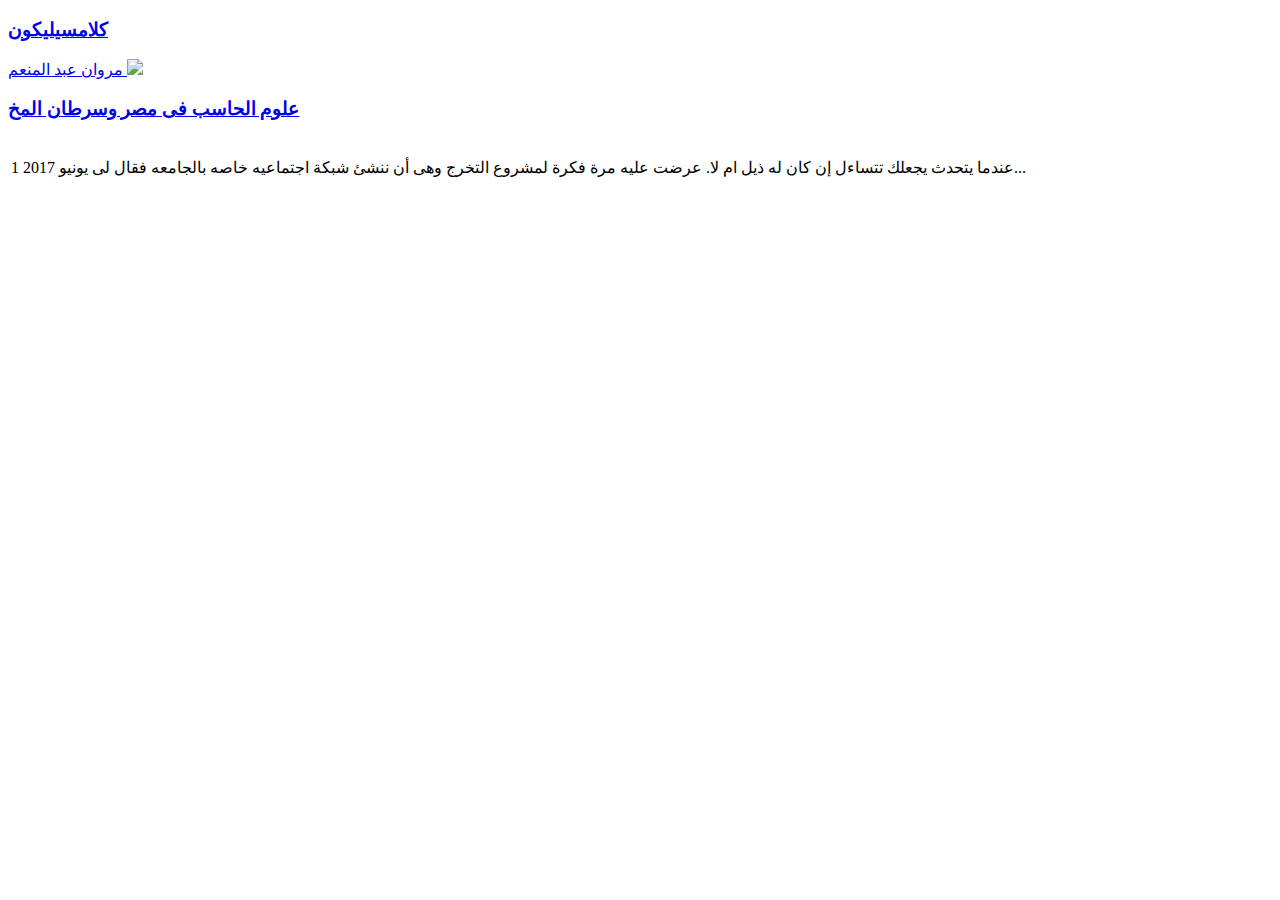
==== index.html @ 8cf02cd7 "adding analytics" ====
<!DOCTYPE html>
<html><head><meta http-equiv="Content-Type" content="text/html; charset=UTF-8">
	<title>كلام سيليكون</title>
	
	<link rel="stylesheet" type="text/css" href="kalamsilicon.css">
	<link href="https://fonts.googleapis.com/css?family=Amiri:400,700|Quando" rel="stylesheet">


<script>
  (function(i,s,o,g,r,a,m){i['GoogleAnalyticsObject']=r;i[r]=i[r]||function(){
  (i[r].q=i[r].q||[]).push(arguments)},i[r].l=1*new Date();a=s.createElement(o),
  m=s.getElementsByTagName(o)[0];a.async=1;a.src=g;m.parentNode.insertBefore(a,m)
  })(window,document,'script','https://www.google-analytics.com/analytics.js','ga');

  ga('create', 'UA-105059138-1', 'auto');
  ga('send', 'pageview');

</script>

</head>
<body class="homepg">
<header>
	<h3><a href="./index.html"><span class="bl">كلا<span class="blm">م</span></span>سيليكون</a></h3>
	<div class="identity">
		<a target="_blank" href="https://twitter.com/mrwnmonm">
			<span>مروان عبد المنعم</span>
			<img src="avatar.jpg">
		</a>
	</div>
</header>
<div class="content">
	

	<div class="post">
		<h3 class="title"><a href="./posts/braincancer.html">علوم الحاسب فى مصر وسرطان المخ</a></h3>	
		<table>
			<tr>
				<td class="date">1 يونيو 2017</td>
				<td>
					<p>
			عندما يتحدث يجعلك تتساءل إن كان له ذيل ام لا. 
عرضت عليه مرة فكرة لمشروع التخرج وهى أن ننشئ شبكة اجتماعيه خاصه بالجامعه 
فقال لى... 
		</p>
				</td>
			</tr>
		</table>
		
	</div>

</div>
	

</body></html>
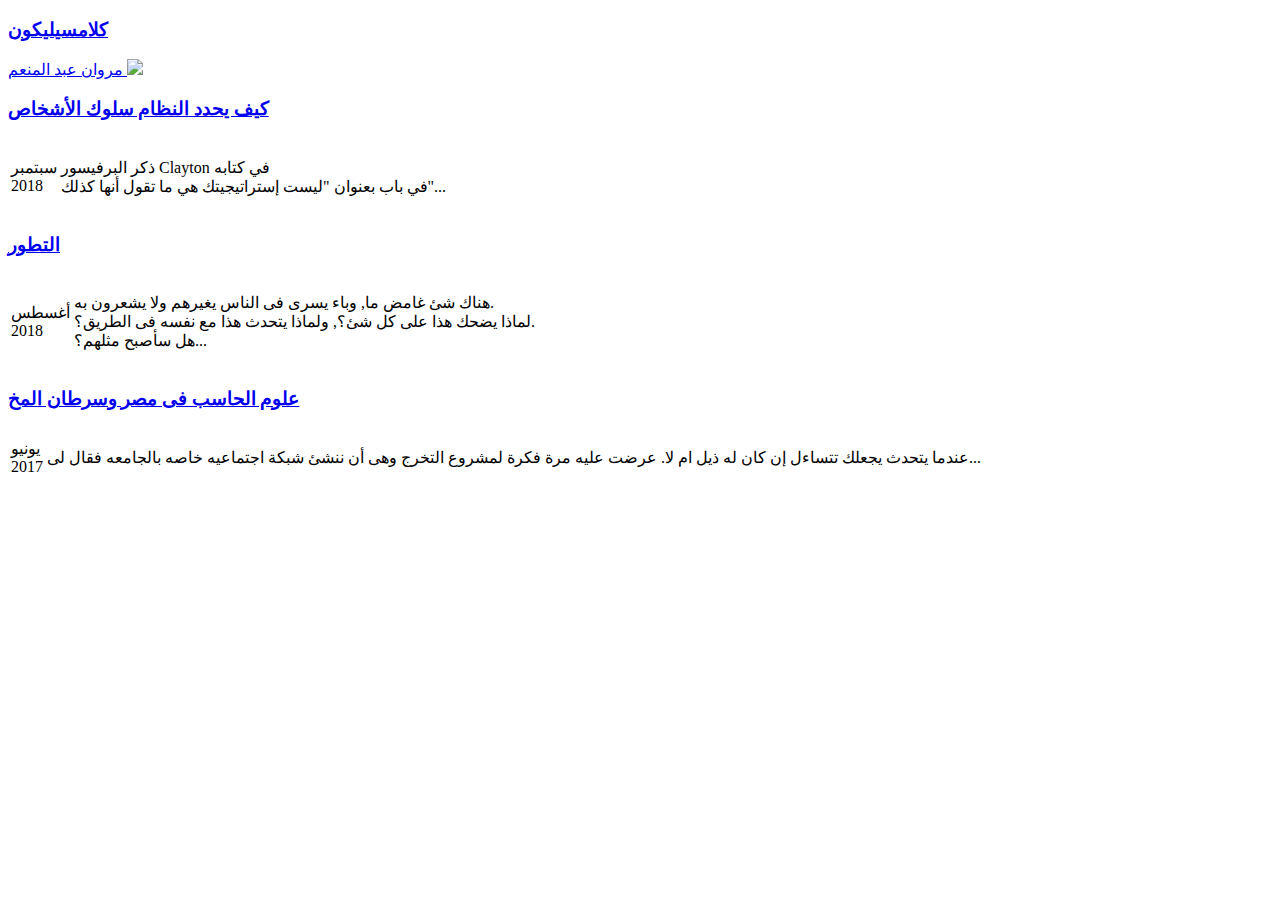
==== commit f78c3eba: "fix" ====
--- a/index.html
+++ b/index.html
@@ -28,26 +28,55 @@
 		</a>
 	</div>
 </header>
-<div class="content">
-	
+<div class="content" style="margin-bottom: 100px;">
+	<div class="post">
+		<h3 class="title"><a href="./posts/consequences.html">كيف يحدد النظام سلوك الأشخاص</a></h3>	
+		<table>
+			<tr>
+				<td class="date">سبتمبر<br>2018</td>
+				<td>
+					<p>
+						ذكر البرفيسور <span class="en">Clayton</span> في كتابه
+						<br>
+						في باب بعنوان "ليست إستراتيجيتك هي ما تقول أنها كذلك"...
+					</p>
+				</td>
+			</tr>
+		</table>
+	</div>
+
+
+	<div class="post">
+		<h3 class="title"><a href="./posts/evolution.html">التطور</a></h3>	
+		<table>
+			<tr>
+				<td class="date">أغسطس<br>2018</td>
+				<td>
+					<p>
+						هناك شئ غامض ما, وباء يسرى فى الناس يغيرهم ولا يشعرون به.<br>
+						لماذا يضحك هذا على كل شئ؟, ولماذا يتحدث هذا مع نفسه فى الطريق؟.<br>
+						هل سأصبح مثلهم؟...
+					</p>
+				</td>
+			</tr>
+		</table>
+	</div>
 
 	<div class="post">
 		<h3 class="title"><a href="./posts/braincancer.html">علوم الحاسب فى مصر وسرطان المخ</a></h3>	
 		<table>
 			<tr>
-				<td class="date">1 يونيو 2017</td>
+				<td class="date">يونيو<br>2017</td>
 				<td>
 					<p>
-			عندما يتحدث يجعلك تتساءل إن كان له ذيل ام لا. 
-عرضت عليه مرة فكرة لمشروع التخرج وهى أن ننشئ شبكة اجتماعيه خاصه بالجامعه 
-فقال لى... 
-		</p>
+						عندما يتحدث يجعلك تتساءل إن كان له ذيل ام لا. 
+						عرضت عليه مرة فكرة لمشروع التخرج وهى أن ننشئ شبكة اجتماعيه خاصه بالجامعه 
+						فقال لى... 
+					</p>
 				</td>
 			</tr>
-		</table>
-		
+		</table>		
 	</div>
-
 </div>
 	
 
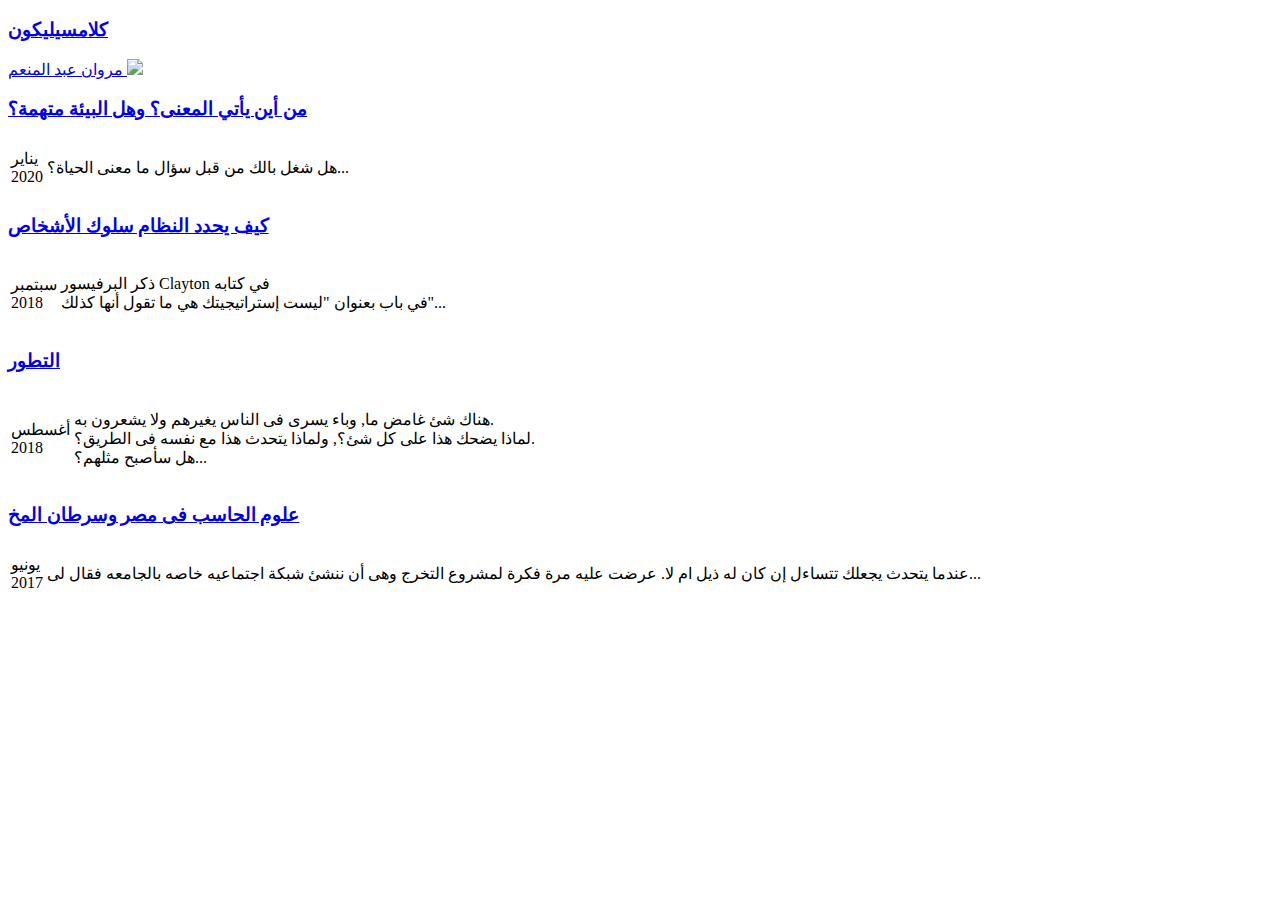
==== commit 5db789b0: "Add the meaning article" ====
--- a/index.html
+++ b/index.html
@@ -22,13 +22,44 @@
 <header>
 	<h3><a href="./index.html"><span class="bl">كلا<span class="blm">م</span></span>سيليكون</a></h3>
 	<div class="identity">
-		<a target="_blank" href="https://twitter.com/mrwnmonm">
+		<a target="_blank" href="https://www.facebook.com/profile.php?id=100012960608950">
 			<span>مروان عبد المنعم</span>
-			<img src="avatar.jpg">
+			<img src="avatar-old.jpg">
 		</a>
 	</div>
 </header>
 <div class="content" style="margin-bottom: 100px;">
+	<!-- <div class="post">
+		<h3 class="title"><a href="./posts/knowledge.html">وظفنى لرفع مستوى فريقك العلمى</a></h3>	
+
+		<table>
+			<tr>
+				<td class="date">نوفمبر<br>2019</td>
+				<td>
+					<p>
+						بدون فخر, فإن أفضل ما يمكننى فعله حقاً هو إكتساب المعرفة. <br>
+أعتقد أن لدى القدرة على إمتصاص ما يقوله أى كتاب ثم تكوين تسلسل أفضل للمعلومات لسهولة حفظها أو شرحها.
+					</p>
+				</td>
+			</tr>
+		</table>
+	</div>
+	 -->
+
+	 <div class="post">
+		<h3 class="title"><a href="./posts/meaning.html">من أين يأتي المعنى؟ وهل البيئة متهمة؟</a></h3>	
+		<table>
+			<tr>
+				<td class="date">يناير<br>2020</td>
+				<td>
+					<p>
+						هل شغل بالك من قبل سؤال ما معنى الحياة؟...
+					</p>
+				</td>
+			</tr>
+		</table>
+	</div>
+	
 	<div class="post">
 		<h3 class="title"><a href="./posts/consequences.html">كيف يحدد النظام سلوك الأشخاص</a></h3>	
 		<table>
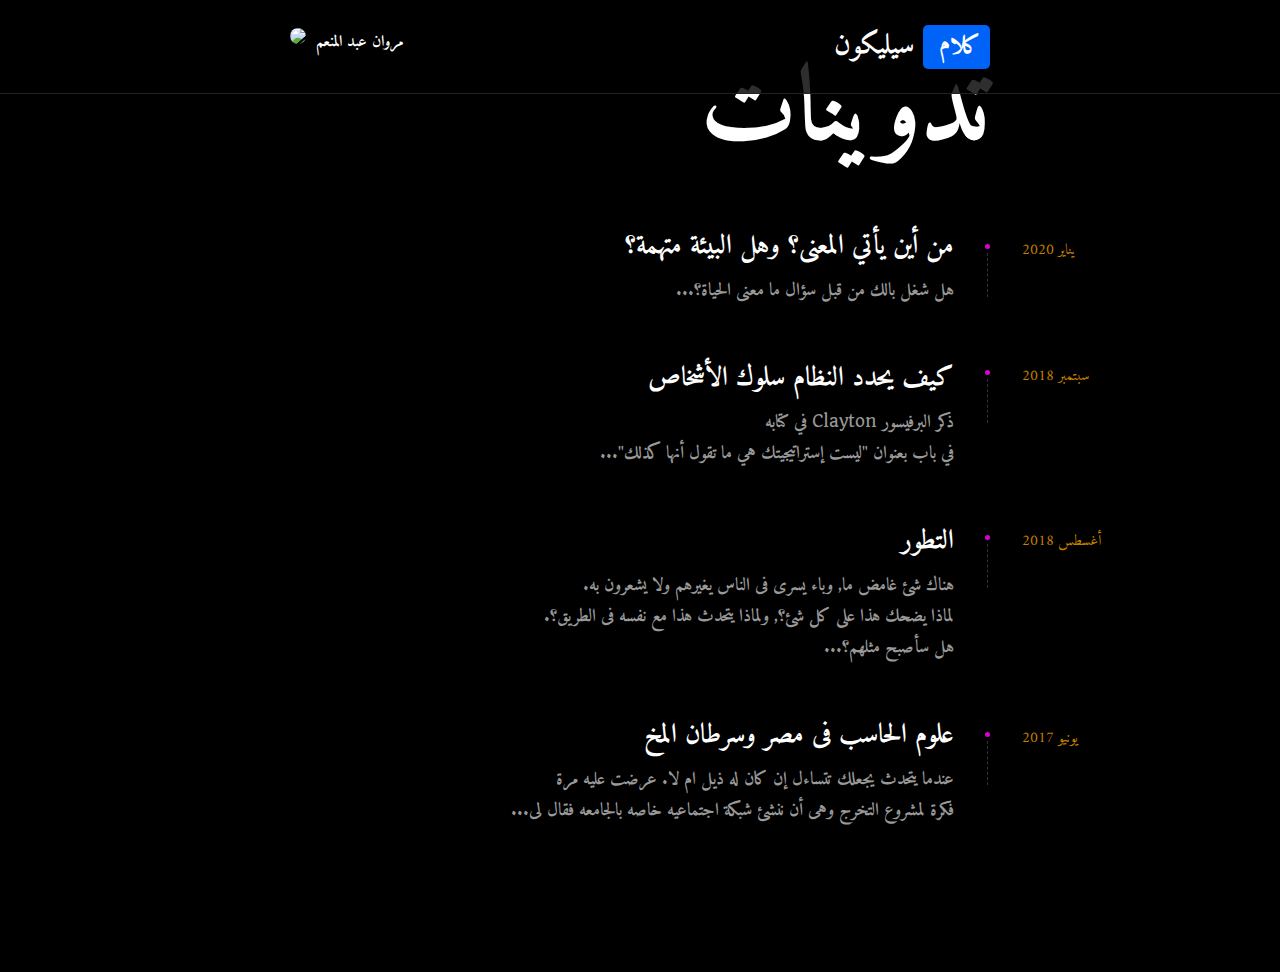
==== commit 789cff55: "redesign" ====
--- a/index.html
+++ b/index.html
@@ -5,7 +5,53 @@
 	<link rel="stylesheet" type="text/css" href="kalamsilicon.css">
 	<link href="https://fonts.googleapis.com/css?family=Amiri:400,700|Quando" rel="stylesheet">
 
+	<style>
+.post p{
+	color: #a8a8a8;
+	color: #999;
+	font-size: 18px;
+	margin-top: 5px;
+}
+.post .title, .post .title a{
+	font-size: 27px;
+	text-decoration: none;
+	color: #fff;
+	margin: 0;
+	text-align: right;
+	position: relative;
+	width: auto;
+	top: initial;
+	left: initial;
+	z-index: initial;
+}
 
+.date .dot{
+	width: 5px;
+	height: 5px;
+	position: absolute;
+	background: #9051ff;
+	background: #de00cd;
+	border-radius: 50px;
+	left: -3px;
+	top: -9px;
+}
+header{
+	/* width: 952px; */
+}
+.content{
+	/* width: 830px; */
+	margin: 100px auto;
+}
+.headerfooter{
+	/* display: none; */
+}
+.psts{
+	font-size: 105px;
+    position: absolute;
+    top: 21px;
+    z-index: -9;
+}
+	</style>
 <script>
   (function(i,s,o,g,r,a,m){i['GoogleAnalyticsObject']=r;i[r]=i[r]||function(){
   (i[r].q=i[r].q||[]).push(arguments)},i[r].l=1*new Date();a=s.createElement(o),
@@ -28,6 +74,7 @@
 		</a>
 	</div>
 </header>
+<div class="headerfooter"></div>
 <div class="content" style="margin-bottom: 100px;">
 	<!-- <div class="post">
 		<h3 class="title"><a href="./posts/knowledge.html">وظفنى لرفع مستوى فريقك العلمى</a></h3>	
@@ -46,12 +93,22 @@
 	</div>
 	 -->
 
+	 <div class="psts">
+		 تدوينات
+	 </div>
+
 	 <div class="post">
-		<h3 class="title"><a href="./posts/meaning.html">من أين يأتي المعنى؟ وهل البيئة متهمة؟</a></h3>	
+			
 		<table>
 			<tr>
-				<td class="date">يناير<br>2020</td>
+				<td class="date" style="margin-top: 31px;">
+					<span class="dot"></span>
+					<span>
+						يناير 2020
+					</span>
+				</td>
 				<td>
+					<h3 class="title"><a href="./posts/meaning.html">من أين يأتي المعنى؟ وهل البيئة متهمة؟</a></h3>
 					<p>
 						هل شغل بالك من قبل سؤال ما معنى الحياة؟...
 					</p>
@@ -61,11 +118,17 @@
 	</div>
 	
 	<div class="post">
-		<h3 class="title"><a href="./posts/consequences.html">كيف يحدد النظام سلوك الأشخاص</a></h3>	
+			
 		<table>
 			<tr>
-				<td class="date">سبتمبر<br>2018</td>
+				<td class="date" style="margin-top: 22px;">
+					<span class="dot"></span>
+					<span>
+						سبتمبر 2018
+					</span>
+				</td>
 				<td>
+					<h3 class="title"><a href="./posts/consequences.html">كيف يحدد النظام سلوك الأشخاص</a></h3>
 					<p>
 						ذكر البرفيسور <span class="en">Clayton</span> في كتابه
 						<br>
@@ -78,11 +141,17 @@
 
 
 	<div class="post">
-		<h3 class="title"><a href="./posts/evolution.html">التطور</a></h3>	
+			
 		<table>
 			<tr>
-				<td class="date">أغسطس<br>2018</td>
+				<td class="date" style="margin-top: 26px;">
+					<span class="dot"></span>
+					<span>
+						أغسطس 2018
+					</span>
+				</td>
 				<td>
+					<h3 class="title"><a href="./posts/evolution.html">التطور</a></h3>
 					<p>
 						هناك شئ غامض ما, وباء يسرى فى الناس يغيرهم ولا يشعرون به.<br>
 						لماذا يضحك هذا على كل شئ؟, ولماذا يتحدث هذا مع نفسه فى الطريق؟.<br>
@@ -94,14 +163,20 @@
 	</div>
 
 	<div class="post">
-		<h3 class="title"><a href="./posts/braincancer.html">علوم الحاسب فى مصر وسرطان المخ</a></h3>	
+			
 		<table>
 			<tr>
-				<td class="date">يونيو<br>2017</td>
+				<td class="date" style="margin-top: 30px;">
+					<span class="dot"></span>
+					<span>
+						يونيو 2017
+					</span>
+				</td>
 				<td>
+					<h3 class="title"><a href="./posts/braincancer.html">علوم الحاسب فى مصر وسرطان المخ</a></h3>
 					<p>
-						عندما يتحدث يجعلك تتساءل إن كان له ذيل ام لا. 
-						عرضت عليه مرة فكرة لمشروع التخرج وهى أن ننشئ شبكة اجتماعيه خاصه بالجامعه 
+						عندما يتحدث يجعلك تتساءل إن كان له ذيل ام لا. عرضت عليه مرة
+						<br> فكرة لمشروع التخرج وهى أن ننشئ شبكة اجتماعيه خاصه بالجامعه 
 						فقال لى... 
 					</p>
 				</td>
--- a/kalamsilicon.css
+++ b/kalamsilicon.css
@@ -0,0 +1,288 @@
+/*! normalize.css v7.0.0 | MIT License | github.com/necolas/normalize.css */
+button,hr,input{overflow:visible}audio,canvas,progress,video{display:inline-block}progress,sub,sup{vertical-align:baseline}[type=checkbox],[type=radio],legend{box-sizing:border-box;padding:0}html{line-height:1.15;-ms-text-size-adjust:100%;-webkit-text-size-adjust:100%}body{margin:0}article,aside,details,figcaption,figure,footer,header,main,menu,nav,section{display:block}h1{font-size:2em;margin:.67em 0}figure{margin:1em 40px}hr{box-sizing:content-box;height:0}code,kbd,pre,samp{font-family:monospace,monospace;font-size:1em}a{background-color:transparent;-webkit-text-decoration-skip:objects}abbr[title]{border-bottom:none;text-decoration:underline;text-decoration:underline dotted}b,strong{font-weight:bolder}dfn{font-style:italic}mark{background-color:#ff0;color:#000}small{font-size:80%}sub,sup{font-size:75%;line-height:0;position:relative}sub{bottom:-.25em}sup{top:-.5em}audio:not([controls]){display:none;height:0}img{border-style:none}svg:not(:root){overflow:hidden}button,input,optgroup,select,textarea{font-family:sans-serif;font-size:100%;line-height:1.15;margin:0}button,select{text-transform:none}[type=reset],[type=submit],button,html [type=button]{-webkit-appearance:button}[type=button]::-moz-focus-inner,[type=reset]::-moz-focus-inner,[type=submit]::-moz-focus-inner,button::-moz-focus-inner{border-style:none;padding:0}[type=button]:-moz-focusring,[type=reset]:-moz-focusring,[type=submit]:-moz-focusring,button:-moz-focusring{outline:ButtonText dotted 1px}fieldset{padding:.35em .75em .625em}legend{color:inherit;display:table;max-width:100%;white-space:normal}textarea{overflow:auto}[type=number]::-webkit-inner-spin-button,[type=number]::-webkit-outer-spin-button{height:auto}[type=search]{-webkit-appearance:textfield;outline-offset:-2px}[type=search]::-webkit-search-cancel-button,[type=search]::-webkit-search-decoration{-webkit-appearance:none}::-webkit-file-upload-button{-webkit-appearance:button;font:inherit}summary{display:list-item}[hidden],template{display:none}
+/* End of normalize */
+
+html{
+	background: #000;
+	margin-right: calc(-1 * (100vw - 100%)); /* https://stackoverflow.com/a/30293718/1420619 */
+}
+body{
+	margin: 0 auto;
+	font-family: amiribold;
+	font-family: Amiri;
+	direction: rtl;
+	text-align: right;
+	line-height: normal;
+}
+
+a{
+	text-decoration: none;
+	color: #309bf5;
+}
+
+strong{
+	color: #fff;
+}
+
+.en{
+	font-family: 'Quando', serif;
+	font-size: 16px;
+	font-weight: normal;
+}
+
+.content{
+	width: 700px;
+	/* width: 755px; */
+	margin: 0 auto;
+	padding-top: 49px;
+	color: #000;
+	color: #fff;
+	font-size: 40px;
+	font-weight: bold;
+	margin-top: 100px;
+}
+
+header{
+	position: relative;
+	margin-top: 37px;
+	width: 700px;
+	margin: 24px auto 30px;
+}
+
+header h3{
+	/* font-family: amiribold; */
+	margin: 0;
+	color: #fff;
+	/* color: #999; */
+	/* border-bottom: 7px solid #439cea; */
+	/* color: #439CEC; */
+	margin-top: -4px;
+	font-size: 29px;
+	display: inline-block;
+}
+
+header h3 a{
+	color: #fff;
+	text-decoration: none;
+}
+
+header h3 .bl{
+	background: #2196F3;
+	background: #5f00c7;
+	background: #0063f7;
+	border-radius: 5px;
+	color: #fff;
+	margin-left: 9px;
+	display: inline-block;
+	padding: 2px 9px 2px 16px;
+	line-height: 40px;
+	font-size: 25px;
+	width: 67px;
+	box-sizing: border-box; 
+	/* font-family: 'Aref Ruqaa', serif; */
+}
+
+header h3 .blm{
+	position: absolute;
+  top: 0px;
+}
+
+header .nav{
+    float: left;
+    margin-top: 35px;
+    margin-left: -5px;
+    display: inline-block;
+}
+
+header .nav a{
+	text-decoration: none;
+	padding: 8px 5px;
+	margin: 0 25px;
+	font-size: 30px;
+	color: #bbb;
+}
+
+header .nav a:hover, header .nav a.active{
+	color: #000;
+	border-bottom: 7px solid #439cea;
+	cursor: pointer;
+}
+
+
+header .nav a:last-of-type{
+	margin-left: 0;
+}
+
+
+header .identity{
+	display: inline-block;
+	float: left;
+	margin-top: 4px;
+	/* opacity: 0.2; */
+}
+
+header .identity:hover{
+	/* opacity: 1; */
+}
+
+header .identity img{
+	width: 34px;
+	border-radius: 50px;
+	vertical-align: top;
+	margin-right: 5px;
+	/* border: 3px solid #545454; */
+}
+
+header .identity span{color: #fff;font-weight: bold;}
+
+/* stupid, I know */
+.headerfooter{
+	height: 1px;
+	background: #000000d1;
+	position: absolute;
+	width: 100%;
+	left: 0;
+	top: 0;
+	height: 93px;
+	z-index: -1;
+	border-bottom: 0.5px solid #222;
+}
+
+.footer{
+	float: left;
+	color: #adadad;
+	font-size: 38px;
+	margin-top: 60px;
+	font-family: shekari;
+}
+
+
+
+
+.project{
+ 	font-size: 19px;
+    width: 450px;
+    background: #eaeaea;
+    color: #555;
+    padding: 10px 15px;
+    border-radius: 5px;
+    float: right;
+    margin-left: 20px;
+    margin-bottom: 20px;
+    display: table-cell;
+    line-height: 1.7;
+}
+
+.project.left{
+	float: left;
+	margin-left: 0;
+}
+
+.project .title{
+    font-size: 27px;
+    color: #000;
+}
+
+.project .desc{
+	padding: 3px 0;
+    display: block;
+}
+
+.project .meta{
+    display: block;
+    font-size: 17px;
+    color: #777;
+    padding-top: 5px;
+}
+
+
+.post{
+	padding-bottom: 100px;
+}
+
+
+.post p{
+	color: #a8a8a8;
+	font-size: 20px;
+	margin-top: 5px;
+}
+
+.post h5{
+	font-size: 29px;
+	margin: 5px;
+}
+
+.post .title, .post .title a{
+	/* font-size: 50px;
+	text-align: center;
+	text-decoration: none;
+	color: #fff;
+	margin: 20px auto 40px; */
+
+
+	font-size: 69px;
+  text-align: center;
+	text-decoration: none;
+	color: #fff;
+	margin: 20px auto 40px;
+	position: absolute;
+	top: 33px;
+	z-index: -9;
+	width: 90%;
+	left: 5%;
+}
+.post .title a:hover{
+	/*border-bottom: 2px solid #e49de6;*/
+}
+
+.post .title .fix{
+	text-decoration: line-through;
+    color: #777;
+    font-style: italic; 
+    padding-left: 15px;
+}
+
+
+.split{
+	width: 200px;
+	height: 1px;
+	margin: 50px auto;
+	background: white;
+	background: -webkit-radial-gradient(white, black);
+	background: -o-radial-gradient(white, black);
+	background: -moz-radial-gradient(white, black);
+	background: radial-gradient(#adb0b7, black);
+}
+
+
+.date{
+	font-size: 15px;
+	vertical-align: middle;
+	font-weight: normal;
+	color: #8a8a07;
+	color: #a58100;
+	color: #c78100;
+	position: relative;
+	height: 33px;
+	padding-top: 10px;
+	width: 108px;
+	text-align: left;
+	padding-left: 37px;
+	margin-left: 30px;
+	display: inline-block;
+	border-left: 1px dashed #333;
+}
+
+.date span:nth-child(2){
+	position: absolute;
+	left: 34px;
+	top: -16px;
+	/* border: 1px solid; */
+  /* padding: 2px 10px 1px; */
+  /* border-radius: 4px; */
+}
+
+.homepg .post{
+	padding-bottom: 25px;
+	margin-right: -146px;
+}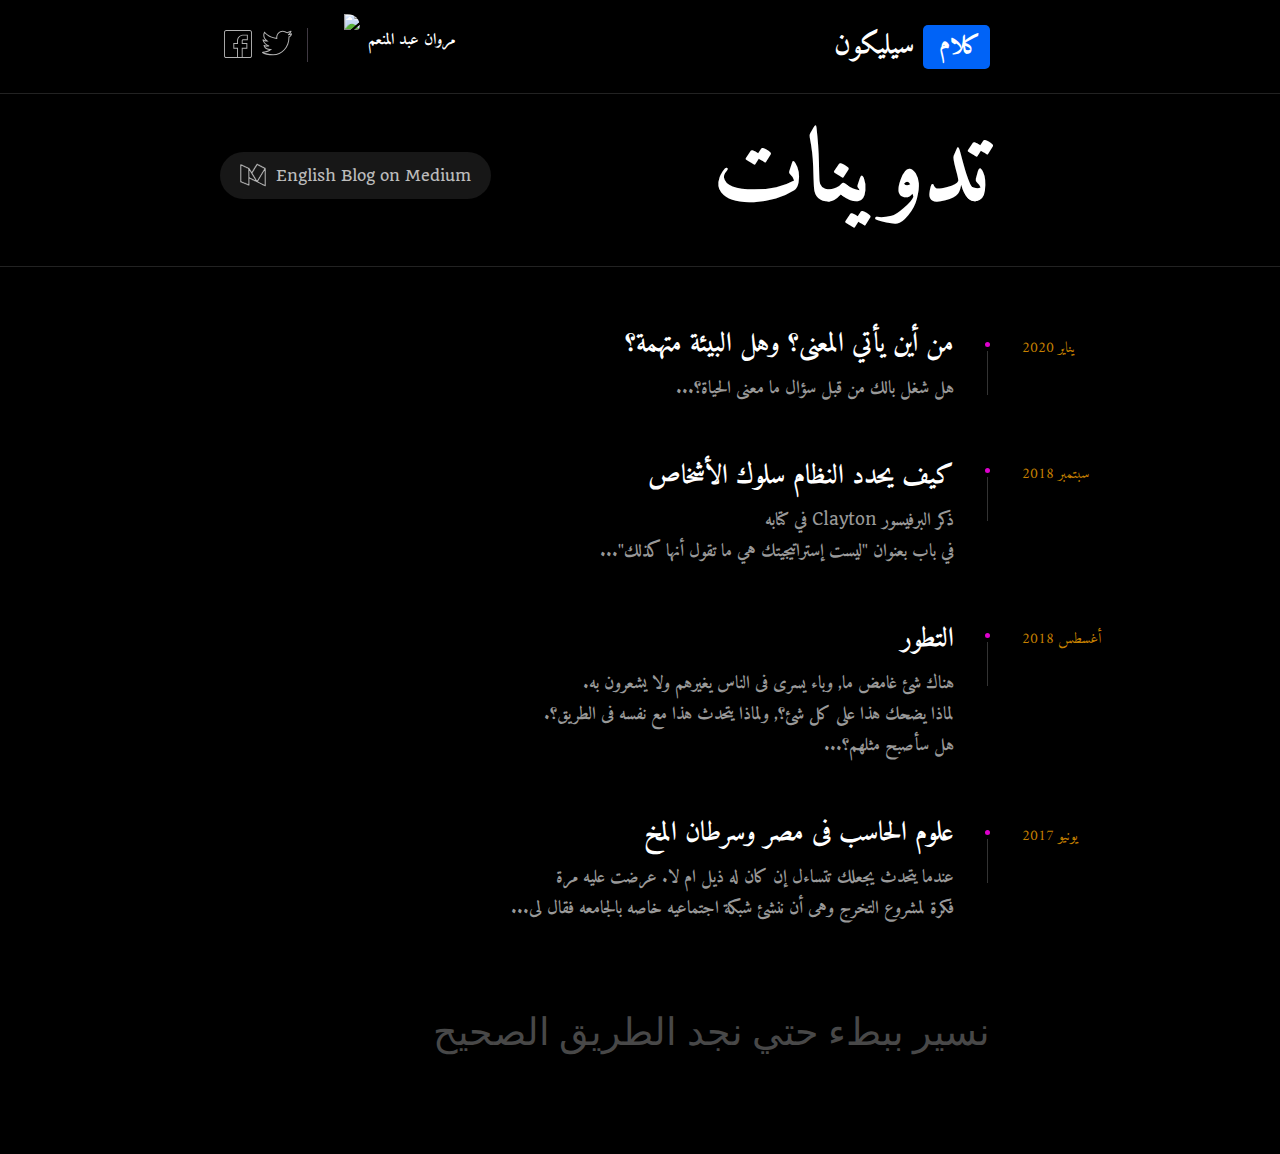
==== commit f80a64b4: "Change style file name" ====
--- a/index.html
+++ b/index.html
@@ -1,11 +1,20 @@
 <!DOCTYPE html>
-<html><head><meta http-equiv="Content-Type" content="text/html; charset=UTF-8">
+<html>
+	<head><meta http-equiv="Content-Type" content="text/html; charset=UTF-8">
 	<title>كلام سيليكون</title>
+
+	<link rel="shortcut icon" href="./favicon.ico" type="image/x-icon">
+	<link rel="icon" href="./favicon.ico" type="image/x-icon">
 	
-	<link rel="stylesheet" type="text/css" href="kalamsilicon.css">
+	<link rel="stylesheet" type="text/css" href="kalamsilicon-2-11-2020.css">
 	<link href="https://fonts.googleapis.com/css?family=Amiri:400,700|Quando" rel="stylesheet">
 
 	<style>
+		@font-face {
+    font-family: 'shekari';
+    font-style: bold;
+    src: url("shekari.ttf");
+}
 .post p{
 	color: #a8a8a8;
 	color: #999;
@@ -40,16 +49,62 @@
 }
 .content{
 	/* width: 830px; */
-	margin: 100px auto;
-}
-.headerfooter{
-	/* display: none; */
+	margin: 0px auto;
+	padding-top: 0;
+}
+.pstsfooter{
+	background: #000000d1;
+	position: absolute;
+	width: 100%;
+	left: 0;
+	top: 173px;
+	height: 93px;
+	z-index: -88;
+	border-bottom: 0.5px solid #222;
 }
 .psts{
-	font-size: 105px;
-    position: absolute;
-    top: 21px;
-    z-index: -9;
+	font-size: 101px;
+	line-height: 134px;
+	padding: 7px 0 76px;
+	color: #fff;
+	font-weight: bold;
+	width: 700px;
+	margin: 0 auto;
+	position: relative;
+}
+
+.psts a{
+	position: absolute;
+	font-size: 15px;
+	left: -70px;
+	top: 51px;
+	background: #ffffff17;
+	display: inline-block;
+	border-radius: 50px;
+	color: #ffffffb8;
+	line-height: initial;
+	padding: 10px 20px 7px;
+}
+.psts a span{
+	float: right;
+	display: inline-block;
+	margin-left: 10px;
+	margin-top: 4px;
+}
+.psts a:hover{
+	transition: all 0.75s ease;
+	color: #ffffffcc;
+	background: #ffffff1f;
+}
+.psts a svg{
+	fill: #fff;
+	opacity: 0.7;
+	transition: opacity 0.5s;
+	cursor: pointer;
+	width: 26px;
+}
+.psts a svg:hover{
+	opacity: 1 !important;
 }
 	</style>
 <script>
@@ -67,14 +122,31 @@
 <body class="homepg">
 <header>
 	<h3><a href="./index.html"><span class="bl">كلا<span class="blm">م</span></span>سيليكون</a></h3>
-	<div class="identity">
-		<a target="_blank" href="https://www.facebook.com/profile.php?id=100012960608950">
+	<div class="leftnav">
+		<div class="identity">
 			<span>مروان عبد المنعم</span>
-			<img src="avatar-old.jpg">
-		</a>
+			<img src="./avatar.png">
+		</div>
+		<div class="links">
+			<a class="twitter" target="_blank" href="https://twitter.com/marwan_nwh">
+				<svg version="1.1" id="Layer_1" width="30px" xmlns="http://www.w3.org/2000/svg" xmlns:xlink="http://www.w3.org/1999/xlink" x="0px" y="0px" viewBox="0 0 511.271 511.271" style="enable-background:new 0 0 511.271 511.271;" xml:space="preserve"> <g> <g> <path d="M508.342,94.243c-2.603-2.603-6.942-3.471-10.414-2.603l-17.356,6.075c10.414-12.149,17.356-25.166,21.695-37.315 c1.736-4.339,0.868-7.81-1.736-10.414c-2.603-2.603-6.942-3.471-10.414-1.736c-24.298,10.414-45.125,19.092-62.481,24.298 c0,0.868-0.868,0-1.736,0c-13.885-7.81-47.729-25.166-72.027-25.166c-61.614,0.868-111.078,52.936-111.078,116.285v3.471 c-90.251-17.356-139.715-43.39-193.519-99.797L40.6,58.663l-5.207,10.414c-29.505,56.407-8.678,107.607,25.166,142.319 c-15.62-2.603-26.034-7.81-35.58-15.62c-3.471-2.603-7.81-3.471-12.149-0.868c-3.471,1.736-5.207,6.942-4.339,11.281 c12.149,40.786,42.522,73.763,75.498,93.722c-15.62,0-28.637-1.736-41.654-10.414c-3.471-1.736-8.678-1.736-12.149,0.868 s-5.207,6.942-3.471,11.281c15.62,44.258,45.993,67.688,94.59,73.763c-25.166,14.753-58.142,26.902-109.342,27.77 c-5.207,0-9.546,3.471-11.281,7.81c-1.736,5.207,0,9.546,3.471,13.017c31.241,25.166,100.664,39.919,186.576,39.919 c152.732,0,277.695-136.244,277.695-303.729v-2.603c19.092-9.546,34.712-27.77,42.522-52.936 C511.813,101.185,510.945,96.846,508.342,94.243z M456.274,143.707l-5.207,1.736v14.753 c0,157.939-117.153,286.373-260.339,286.373c-78.97,0-131.905-13.017-160.542-26.902c59.878-4.339,94.59-23.431,121.492-44.258 l21.695-15.62h-26.034c-49.464,0-79.837-13.885-97.193-46.861c15.62,5.207,32.108,5.207,50.332,4.339 c6.942-0.868,13.885-0.868,20.827-0.868l2.603-17.356c-32.976-9.546-72.027-39.051-91.119-78.969 c17.356,7.81,36.447,9.546,53.803,9.546h26.902L91.8,213.999c-18.224-13.017-72.027-59.01-45.993-124.963 c55.539,54.671,108.475,79.837,203.932,97.193l10.414,1.736v-24.298c0-53.803,41.654-98.061,93.722-98.929 c19.959-0.868,52.936,17.356,62.481,22.563c5.207,2.603,10.414,3.471,15.62,1.736c13.017-4.339,28.637-10.414,45.993-17.356 c-7.81,13.017-18.224,25.166-32.108,36.448c-3.471,2.603-4.339,7.81-2.603,12.149c1.736,4.339,6.942,6.075,11.281,4.339 l33.844-11.281C482.308,124.616,472.762,137.633,456.274,143.707z"/> </g> </g> <g> </g> <g> </g> <g> </g> <g> </g> <g> </g> <g> </g> <g> </g> <g> </g> <g> </g> <g> </g> <g> </g> <g> </g> <g> </g> <g> </g> <g> </g> </svg>
+			</a>
+			<a class="facebook" target="_blank" href="https://www.facebook.com/kalamsilicon">
+				<svg version="1.1" id="Layer_1" width="28px" xmlns="http://www.w3.org/2000/svg" xmlns:xlink="http://www.w3.org/1999/xlink" x="0px" y="0px" viewBox="0 0 512 512" style="enable-background:new 0 0 512 512;" xml:space="preserve"> <g transform="translate(1 1)"> <g> <path d="M468.333-1H41.667C17.773-1-1,17.773-1,41.667v426.667C-1,492.227,17.773,511,41.667,511h196.267h102.4h128 C492.227,511,511,492.227,511,468.333V41.667C511,17.773,492.227-1,468.333-1z M255,493.933V323.267h-68.267V255H255v-59.733 c0-48.64,37.547-89.6,85.333-93.867h76.8v68.267h-68.267c-14.507,0-25.6,11.093-25.6,25.6V255H408.6v68.267h-85.333v170.667H255z M493.933,468.333c0,14.507-11.093,25.6-25.6,25.6h-128v-153.6h85.333v-102.4h-85.333v-42.667c0-5.12,3.413-8.533,8.533-8.533 H434.2v-102.4h-94.72c-57.173,5.12-101.547,53.76-101.547,110.933v42.667h-68.267v102.4h68.267v153.6H41.667 c-14.507,0-25.6-11.093-25.6-25.6V41.667c0-14.507,11.093-25.6,25.6-25.6h426.667c14.507,0,25.6,11.093,25.6,25.6V468.333z"/> </g> </g> <g> </g> <g> </g> <g> </g> <g> </g> <g> </g> <g> </g> <g> </g> <g> </g> <g> </g> <g> </g> <g> </g> <g> </g> <g> </g> <g> </g> <g> </g> </svg>
+			</a>
+		</div>
 	</div>
 </header>
 <div class="headerfooter"></div>
+<div class="psts">
+	تدوينات
+
+	<a class="medium en" target="_blank" href="https://medium.com/kalamsilicon">
+		<svg id="regular" style="stroke-width: 0.5px; stroke: #000;" enable-background="new 0 0 24 24" viewBox="0 0 24 24" xmlns="http://www.w3.org/2000/svg"><path d="m.464 18.897 7.5 3.09c.497.204 1.04-.164 1.036-.697l-.034-5.647c19.12 9.52 12.525 6.236 13.952 6.947.498.243 1.082-.117 1.082-.673v-15.846c0-.91-1.902-1.474-7.616-4.413-.191-.129-.42-.182-.631-.151-.643-.001-.346-.16-4.907 7.269-.409-.672-.846-1.391-1.317-2.165-.767-1.263-.767-1.263-1.026-1.378-.01-.005-.02-.004-.03-.009-.005-.001-.008-.005-.013-.007l-7.407-3.265c-.495-.22-1.053.145-1.053.686v15.565c0 .304.184.578.464.694zm16.393-.971c.884-1.367 2.374-4.203 5.643-9.387v12.171zm-.831-14.77c3.58 1.843 5.318 2.659 6.174 3.089l-6.452 10.533c-.641-1.046-1.83-2.966-4.025-6.563 2.793-4.537 3.878-6.376 4.303-7.059zm-2.305 13.196-4.751-2.388-.014-.007-.033-5.463c1.738 2.844 4.719 7.728 4.798 7.858zm-12.221-12.563 5.91 2.605.083 13.777-5.993-2.469z"/></svg>
+		<span>English Blog on Medium</span>
+	</a>
+</div>
+<div class="pstsfooter"></div>
 <div class="content" style="margin-bottom: 100px;">
 	<!-- <div class="post">
 		<h3 class="title"><a href="./posts/knowledge.html">وظفنى لرفع مستوى فريقك العلمى</a></h3>	
@@ -93,9 +165,7 @@
 	</div>
 	 -->
 
-	 <div class="psts">
-		 تدوينات
-	 </div>
+	 
 
 	 <div class="post">
 			
@@ -183,6 +253,15 @@
 			</tr>
 		</table>		
 	</div>
+
+	<div style="
+	font-family: shekari; 
+	color: #484848;
+	font-size: 38px;
+	margin-top: 40px; 
+	font-weight: normal;">
+		نسير ببطء حتي نجد الطريق الصحيح
+	</div>
 </div>
 	
 
--- a/kalamsilicon-2-11-2020.css
+++ b/kalamsilicon-2-11-2020.css
@@ -0,0 +1,446 @@
+/*! normalize.css v7.0.0 | MIT License | github.com/necolas/normalize.css */
+button,hr,input{overflow:visible}audio,canvas,progress,video{display:inline-block}progress,sub,sup{vertical-align:baseline}[type=checkbox],[type=radio],legend{box-sizing:border-box;padding:0}html{line-height:1.15;-ms-text-size-adjust:100%;-webkit-text-size-adjust:100%}body{margin:0}article,aside,details,figcaption,figure,footer,header,main,menu,nav,section{display:block}h1{font-size:2em;margin:.67em 0}figure{margin:1em 40px}hr{box-sizing:content-box;height:0}code,kbd,pre,samp{font-family:monospace,monospace;font-size:1em}a{background-color:transparent;-webkit-text-decoration-skip:objects}abbr[title]{border-bottom:none;text-decoration:underline;text-decoration:underline dotted}b,strong{font-weight:bolder}dfn{font-style:italic}mark{background-color:#ff0;color:#000}small{font-size:80%}sub,sup{font-size:75%;line-height:0;position:relative}sub{bottom:-.25em}sup{top:-.5em}audio:not([controls]){display:none;height:0}img{border-style:none}svg:not(:root){overflow:hidden}button,input,optgroup,select,textarea{font-family:sans-serif;font-size:100%;line-height:1.15;margin:0}button,select{text-transform:none}[type=reset],[type=submit],button,html [type=button]{-webkit-appearance:button}[type=button]::-moz-focus-inner,[type=reset]::-moz-focus-inner,[type=submit]::-moz-focus-inner,button::-moz-focus-inner{border-style:none;padding:0}[type=button]:-moz-focusring,[type=reset]:-moz-focusring,[type=submit]:-moz-focusring,button:-moz-focusring{outline:ButtonText dotted 1px}fieldset{padding:.35em .75em .625em}legend{color:inherit;display:table;max-width:100%;white-space:normal}textarea{overflow:auto}[type=number]::-webkit-inner-spin-button,[type=number]::-webkit-outer-spin-button{height:auto}[type=search]{-webkit-appearance:textfield;outline-offset:-2px}[type=search]::-webkit-search-cancel-button,[type=search]::-webkit-search-decoration{-webkit-appearance:none}::-webkit-file-upload-button{-webkit-appearance:button;font:inherit}summary{display:list-item}[hidden],template{display:none}
+/* End of normalize */
+
+html{
+	background: #000;
+	margin-right: calc(-1 * (100vw - 100%)); /* https://stackoverflow.com/a/30293718/1420619 */
+}
+body{
+	margin: 0 auto;
+	font-family: amiribold;
+	font-family: Amiri;
+	direction: rtl;
+	text-align: right;
+	line-height: normal;
+}
+
+a{
+	text-decoration: none;
+	color: #309bf5;
+}
+
+strong{
+	color: #fff;
+}
+
+.en{
+	font-family: 'Quando', serif;
+	font-size: 16px;
+	font-weight: normal;
+}
+
+.content{
+	width: 700px;
+	/* width: 755px; */
+	margin: 0 auto;
+	padding-top: 49px;
+	color: #000;
+	color: #fff;
+	font-size: 40px;
+	font-weight: bold;
+	margin-top: 175px;
+}
+
+header{
+	position: relative;
+	margin-top: 37px;
+	width: 700px;
+	margin: 24px auto 30px;
+}
+
+header .leftnav{
+	left: -66px;
+	position: absolute;
+	top: -2px;
+}
+
+header .links{
+	display: inline-block;
+	margin-top: 6px;
+	height: 34px;
+	float: left;
+	padding-right: 10px;
+	border-right: 1px solid #3f3942;
+}
+
+header .links a{
+	display: inline-block;
+	margin-right: 5px;
+}
+
+header .links svg{
+	fill: #fff;
+	opacity: 0.7;
+	transition: opacity 0.5s;
+	cursor: pointer;
+}
+
+header .links svg:hover{
+	opacity: 1 !important;
+}
+
+header .identity{
+	display: inline-block;
+	margin-top: 4px;
+	position: relative;
+	right: -60px;
+	/* opacity: 0.2; */
+}
+
+header .identity:hover{
+	/* opacity: 1; */
+}
+
+header .identity img{
+	width: 42px;
+	border-radius: 50px 50px 15px 15px;
+	vertical-align: top;
+	margin-right: 5px;
+	position: absolute;
+	top: -12px;
+	left: -50px;
+}
+
+header .identity span{color: #fff;font-weight: bold;}
+
+
+header h3{
+	/* font-family: amiribold; */
+	margin: 0;
+	color: #fff;
+	/* color: #999; */
+	/* border-bottom: 7px solid #439cea; */
+	/* color: #439CEC; */
+	margin-top: -4px;
+	font-size: 29px;
+	display: inline-block;
+}
+
+header h3 a{
+	color: #fff;
+	text-decoration: none;
+}
+
+header h3 .bl{
+	background: #2196F3;
+	background: #5f00c7;
+	background: #0063f7;
+	border-radius: 5px;
+	color: #fff;
+	margin-left: 9px;
+	display: inline-block;
+	padding: 2px 9px 2px 16px;
+	line-height: 40px;
+	font-size: 25px;
+	width: 67px;
+	box-sizing: border-box; 
+	/* font-family: 'Aref Ruqaa', serif; */
+}
+
+header h3 .blm{
+	position: absolute;
+  top: 0px;
+}
+
+header .nav{
+    float: left;
+    margin-top: 35px;
+    margin-left: -5px;
+    display: inline-block;
+}
+
+header .nav a{
+	text-decoration: none;
+	padding: 8px 5px;
+	margin: 0 25px;
+	font-size: 30px;
+	color: #bbb;
+}
+
+header .nav a:hover, header .nav a.active{
+	color: #000;
+	border-bottom: 7px solid #439cea;
+	cursor: pointer;
+}
+
+
+header .nav a:last-of-type{
+	margin-left: 0;
+}
+
+/* stupid, I know */
+.headerfooter{
+	height: 1px;
+	background: #000000d1;
+	position: absolute;
+	width: 100%;
+	left: 0;
+	top: 0;
+	height: 93px;
+	z-index: -1;
+	border-bottom: 0.5px solid #222;
+}
+
+.footer{
+	float: left;
+	color: #adadad;
+	font-size: 38px;
+	margin-top: 60px;
+	font-family: shekari;
+}
+
+
+
+
+.project{
+ 	font-size: 19px;
+    width: 450px;
+    background: #eaeaea;
+    color: #555;
+    padding: 10px 15px;
+    border-radius: 5px;
+    float: right;
+    margin-left: 20px;
+    margin-bottom: 20px;
+    display: table-cell;
+    line-height: 1.7;
+}
+
+.project.left{
+	float: left;
+	margin-left: 0;
+}
+
+.project .title{
+    font-size: 27px;
+    color: #000;
+}
+
+.project .desc{
+	padding: 3px 0;
+    display: block;
+}
+
+.project .meta{
+    display: block;
+    font-size: 17px;
+    color: #777;
+    padding-top: 5px;
+}
+
+
+.post{
+	padding-bottom: 100px;
+}
+
+
+.post p{
+	color: #a8a8a8;
+	font-size: 20px;
+	margin-top: 5px;
+}
+
+.post h5{
+	font-size: 29px;
+	margin: 5px;
+}
+
+.post .title, .post .title a{
+	/* font-size: 50px;
+	text-align: center;
+	text-decoration: none;
+	color: #fff;
+	margin: 20px auto 40px; */
+
+
+	font-size: 69px;
+  text-align: center;
+	text-decoration: none;
+	color: #fff;
+	margin: 20px auto 40px;
+	position: absolute;
+	top: 120px;
+	z-index: -9;
+	width: 90%;
+	left: 5%;
+}
+.post .title a:hover{
+	/*border-bottom: 2px solid #e49de6;*/
+}
+
+.post .title .fix{
+	text-decoration: line-through;
+    color: #777;
+    font-style: italic; 
+    padding-left: 15px;
+}
+
+
+.split{
+	width: 200px;
+	height: 1px;
+	margin: 50px auto;
+	background: white;
+	background: -webkit-radial-gradient(white, black);
+	background: -o-radial-gradient(white, black);
+	background: -moz-radial-gradient(white, black);
+	background: radial-gradient(#adb0b7, black);
+}
+
+
+.date{
+	font-size: 15px;
+	vertical-align: middle;
+	font-weight: normal;
+	color: #8a8a07;
+	color: #a58100;
+	color: #c78100;
+	position: relative;
+	height: 33px;
+	padding-top: 10px;
+	width: 108px;
+	text-align: left;
+	padding-left: 37px;
+	margin-left: 30px;
+	display: inline-block;
+	border-left: 1px solid #333;
+}
+
+.date span:nth-child(2){
+	position: absolute;
+	left: 34px;
+	top: -16px;
+	/* border: 1px solid; */
+  /* padding: 2px 10px 1px; */
+  /* border-radius: 4px; */
+}
+
+.homepg .post{
+	padding-bottom: 25px;
+	margin-right: -146px;
+}
+
+.article_date{
+	margin: 0 auto 77px;
+	width: 400px;
+	text-align: center;
+	font-size: 22px;
+	color: #c78100;
+	height: 1px;
+	background: white;
+	background: -webkit-radial-gradient(white, black);
+	background: -o-radial-gradient(white, black);
+	background: -moz-radial-gradient(white, black);
+	background: radial-gradient(#adb0b7, black);
+	position: relative;
+}
+
+.article_date span{
+	position: absolute;
+	top: -20px;
+	left: calc(50% - 55px);
+	background: #000;
+	padding: 0 10px;
+	width: 110px;
+}
+
+
+/* @media only screen and (max-width: 990px) {
+	header {
+    position: relative;
+    margin-top: 37px;
+    width: auto;
+    margin: 24px 30px 30px 100px;
+	}
+
+	header h3 {
+		font-size: 46px;
+	}
+
+	header h3 .bl {
+    background: #0063f7;
+    border-radius: 12px;
+    padding: 4px 9px 2px 8px;
+    line-height: 68px;
+    font-size: 42px;
+    width: 100px;
+	}
+
+	header .identity span {
+    font-size: 32px;
+	}
+
+	header .identity img {
+		width: 64px;
+    top: -15px;
+		left: -75px;
+	}
+
+	.headerfooter {
+    height: 125px;
+    z-index: -1;
+		border-bottom: 2.5px solid #222;
+	}
+
+	.psts {
+    font-size: 138px !important;
+    top: 34px !important;
+	}
+
+	.post .title, .post .title a {
+		font-size: 50px !important;
+	}
+
+	.content {
+    padding-top: 110px;
+	}
+
+	.post .title, .post .title a {
+    top: 175px;
+	}
+
+	.post p {
+		font-size: 45px !important;
+	}
+
+	.en {
+    font-size: 36px;
+	}
+
+	.article_date {
+    margin: 0 auto 77px;
+    width: 611px;
+    font-size: 44px;
+    height: 3px;
+	}
+
+	.article_date span {
+    position: absolute;
+    top: -39px !important;
+    left: calc(50% - 125px);
+		padding: 0 10px;
+		font-size: 44px !important;
+    width: 250px;
+	}
+
+	.note{
+		font-size: 34px !important;
+		padding: 20px !important;
+	}
+
+	.caption{
+		font-size: 20px !important;
+	}
+
+	.note.en{
+		font-size: 20px !important;
+		line-height: 29px !important;
+	}
+
+	.split {
+    width: 380px;
+    height: 3px;
+		margin: 119px auto;
+	}
+} */
